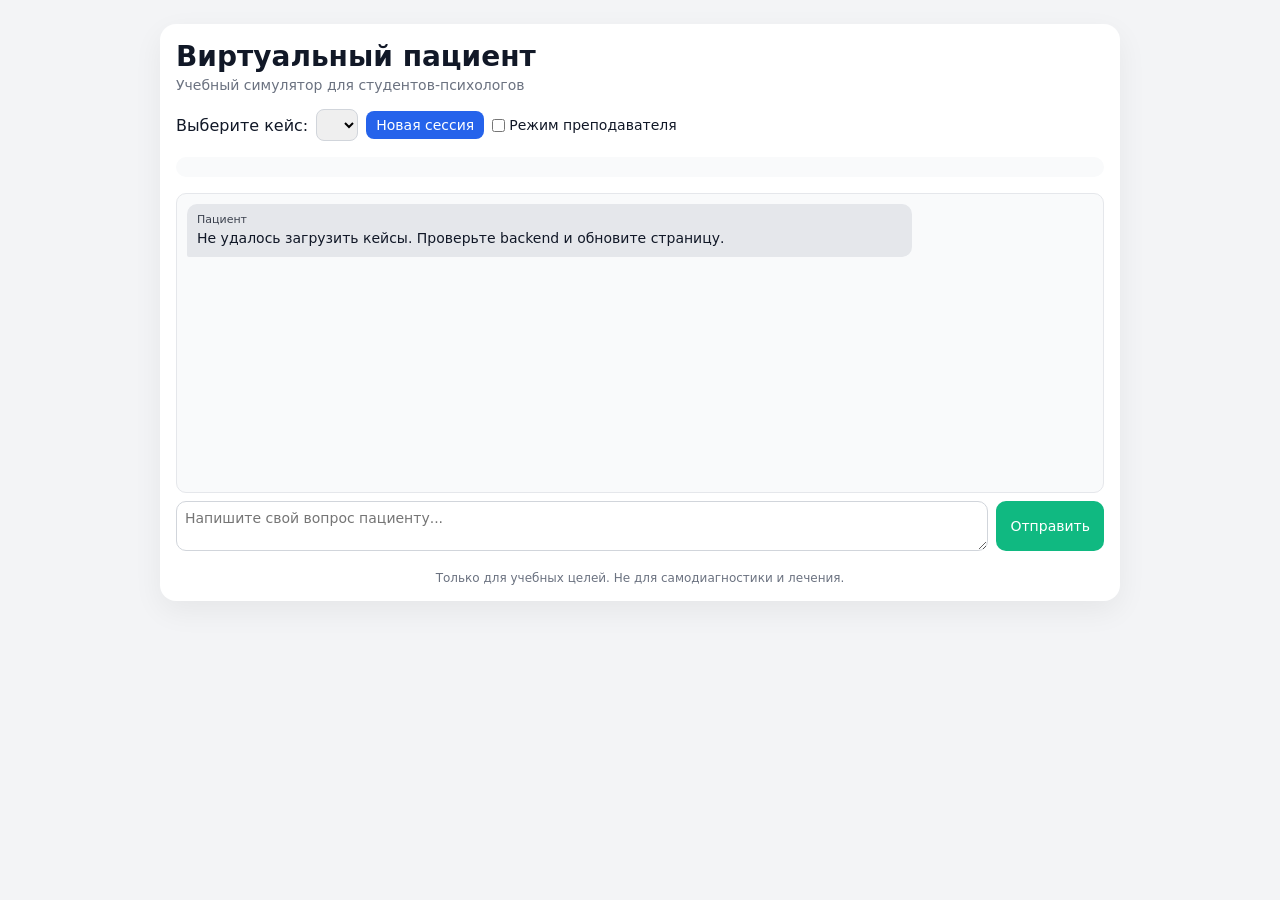
==== frontend/index.html @ 9d8d4341 "Initial upload: backend, bot, frontend with progress/report improvements" ====
<!DOCTYPE html>
<html lang="ru">
<head>
  <meta charset="UTF-8" />
  <title>Виртуальный пациент — учебный симулятор</title>
  <link rel="stylesheet" href="style.css" />
</head>
<body>
  <div class="app">
    <header class="header">
      <h1>Виртуальный пациент</h1>
      <p class="subtitle">Учебный симулятор для студентов-психологов</p>
    </header>

    <section class="controls">
      <label for="caseSelect">Выберите кейс:</label>
      <select id="caseSelect"></select>
      <button id="newSessionBtn">Новая сессия</button>

      <label class="teacher-toggle">
        <input type="checkbox" id="teacherModeToggle" />
        Режим преподавателя
      </label>
    </section>

    <section class="case-info" id="caseInfo"></section>

    <section class="teacher-panel" id="teacherPanel" style="display:none;">
      <h2>Режим преподавателя</h2>
      <div id="teacherCase"></div>
      <div id="teacherSession"></div>
      <div id="teacherProgress"></div>
      <button id="refreshTeacherSessionBtn">Обновить ход сессии</button>
    </section>

    <section class="chat">
      <div id="chatWindow" class="chat-window"></div>
      <div class="chat-input">
        <textarea id="messageInput" rows="2" placeholder="Напишите свой вопрос пациенту..."></textarea>
        <button id="sendBtn">Отправить</button>
      </div>
    </section>

    <footer class="footer">
      <p>Только для учебных целей. Не для самодиагностики и лечения.</p>
    </footer>
  </div>

  <script src="script.js"></script>
</body>
</html>
---- frontend/style.css ----
* {
  box-sizing: border-box;
  margin: 0;
  padding: 0;
  font-family: system-ui, -apple-system, BlinkMacSystemFont, "Segoe UI", sans-serif;
}

body {
  background: #f3f4f6;
  color: #111827;
}

.app {
  max-width: 960px;
  margin: 24px auto;
  padding: 16px;
  background: #ffffff;
  border-radius: 16px;
  box-shadow: 0 10px 30px rgba(0,0,0,0.06);
  display: flex;
  flex-direction: column;
  gap: 16px;
}

.header h1 {
  font-size: 28px;
  margin-bottom: 4px;
}

.subtitle {
  font-size: 14px;
  color: #6b7280;
}

.controls {
  display: flex;
  flex-wrap: wrap;
  gap: 8px;
  align-items: center;
}

.controls select,
.controls button {
  padding: 6px 10px;
  border-radius: 8px;
  border: 1px solid #d1d5db;
  font-size: 14px;
}

.controls button {
  background: #2563eb;
  color: #ffffff;
  border: none;
  cursor: pointer;
}

.controls button:hover {
  background: #1d4ed8;
}

.teacher-toggle {
  display: flex;
  align-items: center;
  gap: 4px;
  font-size: 14px;
}

.case-info {
  padding: 10px 12px;
  border-radius: 10px;
  background: #f9fafb;
  font-size: 14px;
  color: #374151;
}

.case-info h2 {
  font-size: 16px;
  margin-bottom: 4px;
}

.teacher-panel {
  padding: 10px 12px;
  border-radius: 10px;
  background: #fff7ed;
  border: 1px solid #fed7aa;
  font-size: 13px;
  color: #7c2d12;
  display: flex;
  flex-direction: column;
  gap: 8px;
}

.teacher-panel h2 {
  font-size: 15px;
  margin-bottom: 4px;
}

#teacherProgress {
  padding: 8px 10px;
  border-radius: 8px;
  background: #fff;
  border: 1px solid #fdba74;
}

#teacherProgress h3 {
  font-size: 14px;
  margin-bottom: 6px;
}

.teacher-note {
  margin-top: 4px;
  font-size: 12px;
  color: #9a3412;
}

.chat {
  display: flex;
  flex-direction: column;
  gap: 8px;
}

.chat-window {
  min-height: 300px;
  max-height: 500px;
  overflow-y: auto;
  padding: 10px;
  border-radius: 10px;
  background: #f9fafb;
  border: 1px solid #e5e7eb;
}

.message {
  margin-bottom: 10px;
  padding: 8px 10px;
  border-radius: 10px;
  max-width: 80%;
  font-size: 14px;
  line-height: 1.4;
}

.message.user {
  margin-left: auto;
  background: #2563eb;
  color: #ffffff;
  border-bottom-right-radius: 2px;
}

.message.assistant {
  margin-right: auto;
  background: #e5e7eb;
  border-bottom-left-radius: 2px;
}

.message .meta {
  font-size: 11px;
  opacity: 0.8;
  margin-bottom: 2px;
}

.chat-input {
  display: flex;
  gap: 8px;
}

.chat-input textarea {
  flex: 1;
  resize: vertical;
  padding: 8px;
  border-radius: 10px;
  border: 1px solid #d1d5db;
  font-size: 14px;
}

.chat-input button {
  padding: 8px 14px;
  border-radius: 10px;
  border: none;
  background: #10b981;
  color: #ffffff;
  font-size: 14px;
  cursor: pointer;
}

.chat-input button:hover {
  background: #059669;
}

.footer {
  font-size: 12px;
  color: #6b7280;
  text-align: center;
  margin-top: 4px;
}
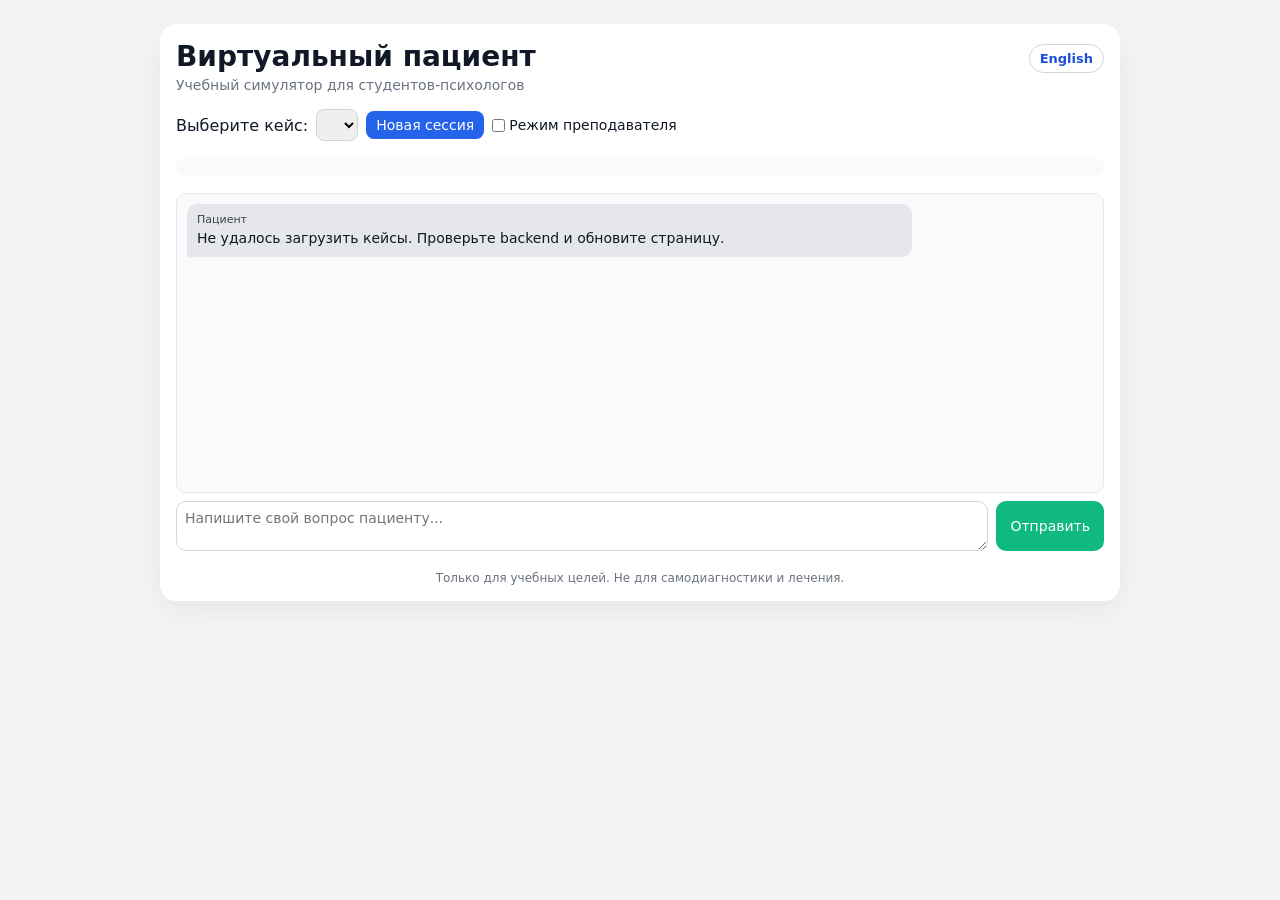
==== commit 699f4b63: "Add complete English simulator edition" ====
--- a/frontend/index.html
+++ b/frontend/index.html
@@ -2,13 +2,17 @@
 <html lang="ru">
 <head>
   <meta charset="UTF-8" />
+  <meta name="viewport" content="width=device-width, initial-scale=1" />
   <title>Виртуальный пациент — учебный симулятор</title>
   <link rel="stylesheet" href="style.css" />
 </head>
 <body>
   <div class="app">
     <header class="header">
-      <h1>Виртуальный пациент</h1>
+      <div class="header-row">
+        <h1>Виртуальный пациент</h1>
+        <a class="language-link" href="/en/" lang="en">English</a>
+      </div>
       <p class="subtitle">Учебный симулятор для студентов-психологов</p>
     </header>
 
--- a/frontend/style.css
+++ b/frontend/style.css
@@ -27,6 +27,28 @@
   margin-bottom: 4px;
 }
 
+.header-row {
+  display: flex;
+  align-items: center;
+  justify-content: space-between;
+  gap: 16px;
+}
+
+.language-link {
+  padding: 6px 10px;
+  border: 1px solid #d1d5db;
+  border-radius: 999px;
+  color: #1d4ed8;
+  font-size: 13px;
+  font-weight: 600;
+  text-decoration: none;
+}
+
+.language-link:hover {
+  background: #eff6ff;
+  border-color: #93c5fd;
+}
+
 .subtitle {
   font-size: 14px;
   color: #6b7280;
@@ -95,6 +117,20 @@
   margin-bottom: 4px;
 }
 
+.teacher-panel ul,
+.teacher-panel ol {
+  margin: 6px 0 6px 22px;
+}
+
+.teacher-panel pre {
+  margin-top: 8px;
+  padding: 8px;
+  overflow-x: auto;
+  border-radius: 6px;
+  background: #ffffff;
+  white-space: pre-wrap;
+}
+
 #teacherProgress {
   padding: 8px 10px;
   border-radius: 8px;
@@ -191,3 +227,21 @@
   text-align: center;
   margin-top: 4px;
 }
+
+@media (max-width: 640px) {
+  .app {
+    margin: 0;
+    min-height: 100vh;
+    border-radius: 0;
+  }
+
+  .controls,
+  .chat-input {
+    align-items: stretch;
+    flex-direction: column;
+  }
+
+  .message {
+    max-width: 92%;
+  }
+}
